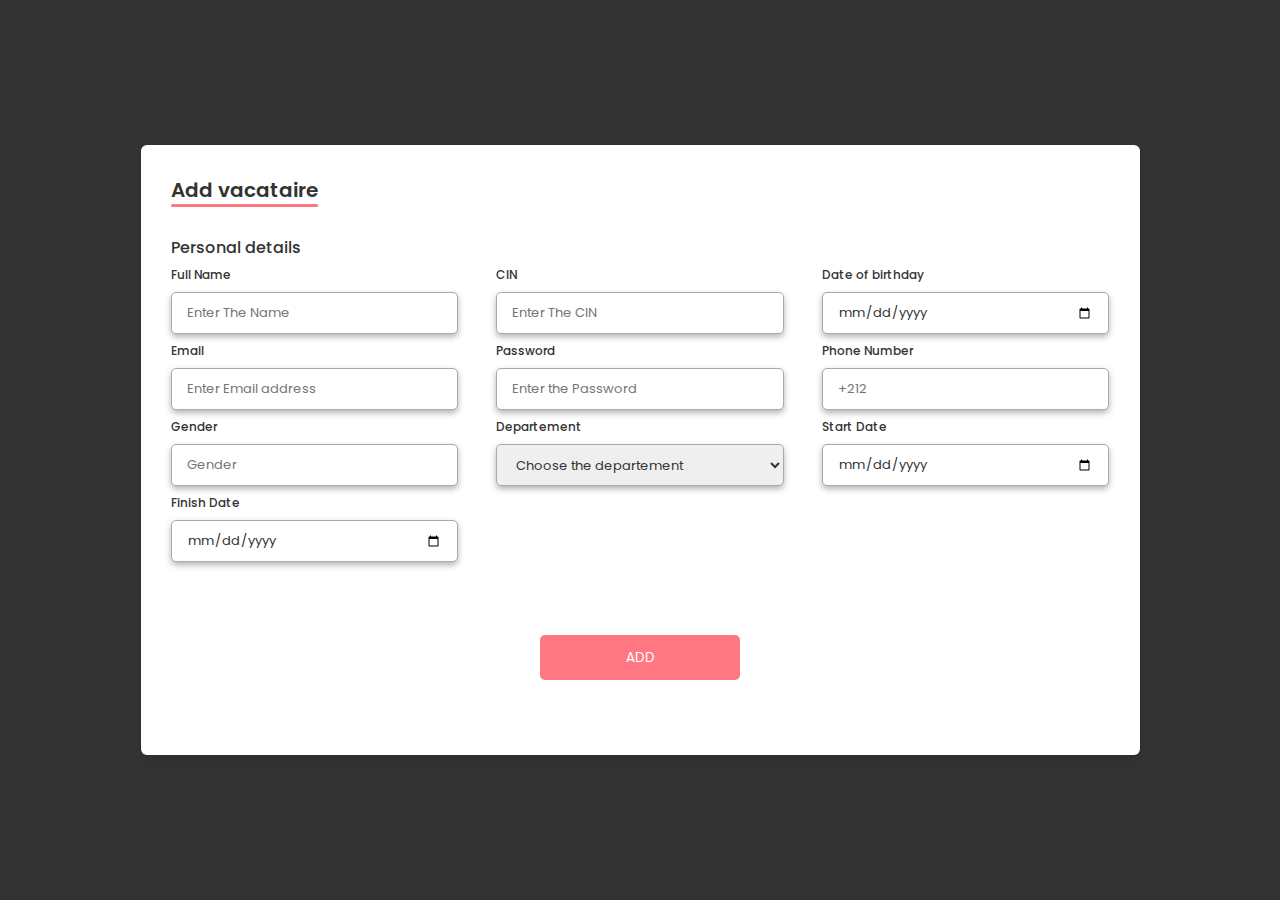
==== login/Add.html @ c8a68660 "Add files via upload" ====
<!DOCTYPE html>
<html lang="en">
<head>
    <meta charset="UTF-8">
    <meta name="viewport" content="width=device-width, initial-scale=1.0">
    <link rel="stylesheet" href="add.css">

    <link rel="stylesheet" href="https://unicons.iconscout.com/release/v4.0.0/css/line.css">
    <title>Add vacataire</title>
</head>
<body>
    <div class="container">
        <header> Add vacataire </header>

        <form action="#">
            <div class="form-first">
                <div class="details">
                    <span class="title"> Personal details </span>
                    <div class="fields">
                        <div class="input-field">
                            <label for="">Full Name</label>
                            <input type="text" placeholder="Enter The Name" >
                        </div>

                        <div class="input-field">
                            <label for="">CIN</label>
                            <input type="text" placeholder="Enter The CIN" >
                        </div>

                        <div class="input-field">
                            <label for="">Date of birthday</label>
                            <input type="date">
                        </div>

                        <div class="input-field">
                            <label for="">Email</label>
                            <input type="text" placeholder="Enter Email address" >
                        </div>

                        <div class="input-field">
                            <label for="">Password</label>
                            <input type="password" placeholder="Enter the Password" placeholder="Enter the Password" pattern=".{8,}" title="Password must be at least 8 characters long" >
                        </div>

                        <div class="input-field">
                            <label for="">Phone Number</label>
                            <input type="tel" id="phone" placeholder="+212"  pattern="\+212\d{9}" title="Please enter a valid phone number starting with '+212'">
                        </div>

                        <div class="input-field">
                            <label for="">Gender</label>
                            <input type="text" placeholder="Gender">
                        </div>

                        <div class="input-field">
                            <label for="departement">Departement</label>
                            <select id="departement" name="departement">
                              <option value="" disabled selected>Choose the departement</option>
                              <option value="mathematics">Mathematics</option>
                              <option value="computer_science">Computer Science</option>
                              <option value="biology">Biology</option>
                              <!-- Add more options as needed -->
                            </select>
                        </div>

                        <div class="input-field">
                            <label for="">Start Date</label>
                            <input type="date">
                        </div>

                        <div class="input-field">
                            <label for="">Finish Date</label>
                            <input type="date">
                        </div>
                    </div>
                    
                </div>
                <center>
                    <button class="submitBtn">
                        <span class="btn">ADD</span>
                        <i class="uil uil-navigator"></i>
                    </button>
                </center>

            </div>
            
        </form>
    </div>
    
</body>
</html>
---- login/add.css ----
@import url('https://fonts.googleapis.com/css2?family=Poppins:wght@300;400;500;600;700;800&display=swap');

:root {
  --primary-color: #ff7782;
  --secondary-color: #333;
  --text-color: #333;
}

* {
  margin: 0;
  padding: 0;
  box-sizing: border-box;
  font-family: 'Poppins', sans-serif;
}

body {
  min-height: 100vh;
  display: flex;
  align-items: center;
  justify-content: center;
  background: var(--secondary-color);
}

.container {
  position: relative;
  max-width: 999px;
  width: 100%;
  border-radius: 6px;
  padding: 30px;
  margin: 0 15px;
  background-color: white;
  box-shadow: 0 5px 10px rgba(0, 0, 0, 0.1);
}

.container header {
  position: relative;
  font-size: 20px;
  font-weight: 600;
  color: var(--text-color);
}

.container header::before {
  content: "";
  position: absolute;
  left: 0;
  border-radius: 8px;
  bottom: -2px;
  height: 3px;
  width: 147px;
  background-color: var(--primary-color);
}

.container form {
  position: relative;
  margin-top: 16px;
  min-height: 490px;
}

.container form .details {
  margin-top: 30px;
}

.container form .details-bank {
  margin-top: 10px;
}

.container form .title {
  display: block;
  margin-bottom: 8px;
  font-size: 16px;
  font-weight: 500;
  margin: 6px 0;
  color: var(--text-color);
}

.container form .fields {
  display: flex;
  align-items: center;
  justify-content: space-between;
  flex-wrap: wrap;
}

form .fields .input-field {
  display: flex;
  width: calc(100% / 3 - 25px);
  flex-direction: column;
}

.input-field label {
  font-size: 12px;
  font-weight: 500;
  color: var(--text-color);
}

.input-field select,
.input-field input {
  outline: none;
  border-radius: 5px;
  font-size: 13px;
  color: var(--text-color);
  border: 1px solid #aaa;
  padding: 0 15px;
  height: 42px;
  margin: 8px 0;
}

.input-field select:is(:focus, :valid),
.input-field input:is(:focus, :valid) {
  box-shadow: 0 3px 6px rgba(0, 0, 0, 0.3);
}

.input-field input[type="date"] {
  color: #707070;
}

.input-field input[type="date"]:valid {
  color: var(--text-color);
}

.container form button {
  margin-top: 65px;
  display: flex;
  align-items: center;
  justify-content: center;
  height: 45px;
  max-width: 200px;
  width: 100%;
  border: none;
  outline: none;
  color: #ffff;
  border-radius: 5px;
  background-color: var(--primary-color);
}


/* CSS for tablets */
@media only screen and (max-width: 768px) {
    .container {
      padding: 20px;
    }
  
    .container form .fields .input-field {
      width: calc(50% - 25px);
    }
  
    .container form button {
      margin-top: 40px;
    }
  }
  
  /* CSS for phones */
  @media only screen and (max-width: 480px) {
    .container {
      padding: 10px;
    }
  
    .container header::before {
      width: 100px;
    }
  
    .container form .fields .input-field {
      width: 100%;
    }
  
    .container form button {
      margin-top: 30px;
    }
  }
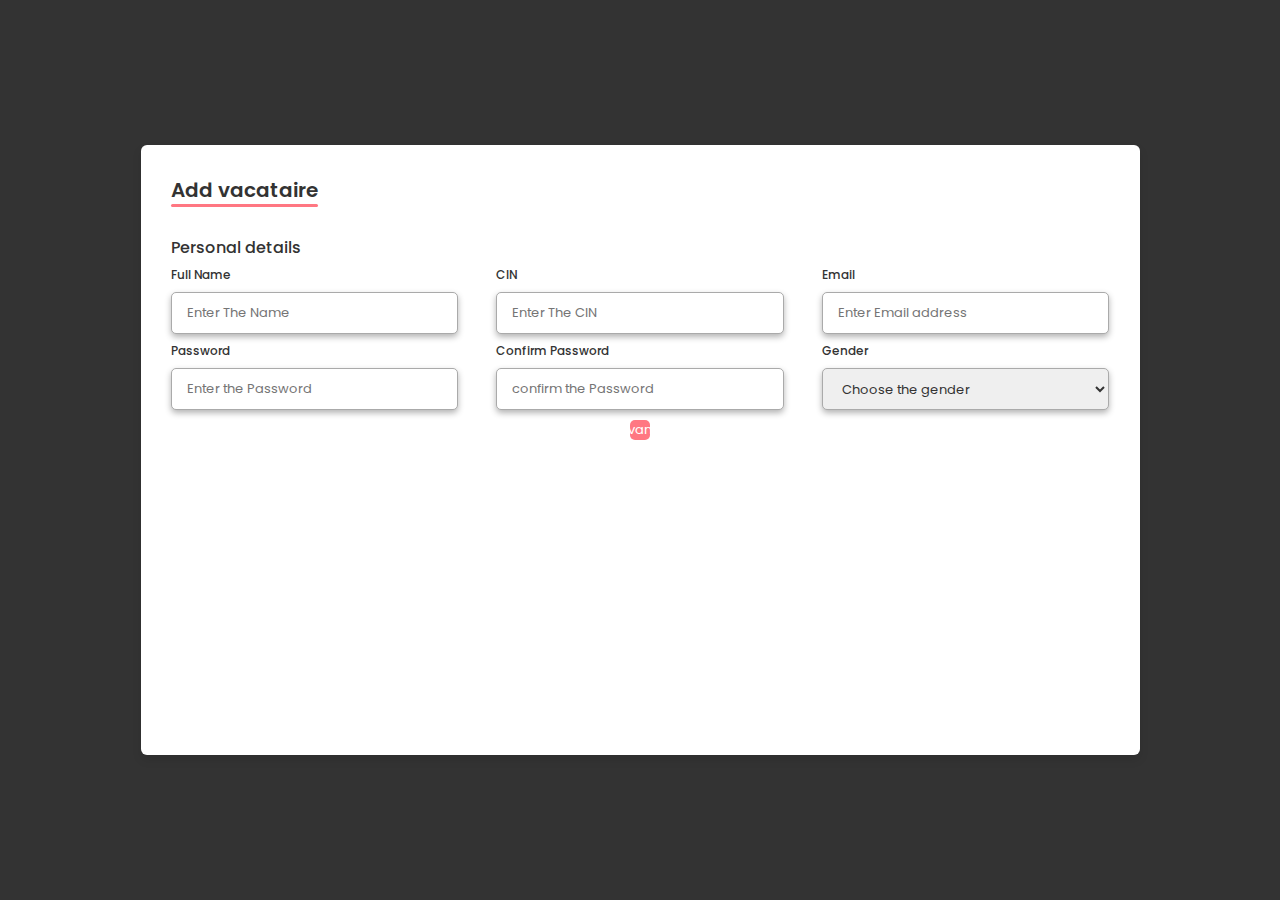
==== commit cffa43b7: "Add files via upload" ====
--- a/login/Add.html
+++ b/login/Add.html
@@ -12,7 +12,7 @@
     <div class="container">
         <header> Add vacataire </header>
 
-        <form action="#">
+        <form action="ADD2.html">
             <div class="form-first">
                 <div class="details">
                     <span class="title"> Personal details </span>
@@ -28,11 +28,6 @@
                         </div>
 
                         <div class="input-field">
-                            <label for="">Date of birthday</label>
-                            <input type="date">
-                        </div>
-
-                        <div class="input-field">
                             <label for="">Email</label>
                             <input type="text" placeholder="Enter Email address" >
                         </div>
@@ -43,42 +38,24 @@
                         </div>
 
                         <div class="input-field">
-                            <label for="">Phone Number</label>
-                            <input type="tel" id="phone" placeholder="+212"  pattern="\+212\d{9}" title="Please enter a valid phone number starting with '+212'">
+                            <label for=""> Confirm Password</label>
+                            <input type="password" placeholder="confirm the Password" placeholder="Enter the Password" pattern=".{8,}" title="Password must be at least 8 characters long" >
                         </div>
 
                         <div class="input-field">
                             <label for="">Gender</label>
-                            <input type="text" placeholder="Gender">
+                            <select id="Gender" name="gender">
+                                <option value="" disabled selected>Choose the gender</option>
+                                <option value="M">Male</option>
+                                <option value="F">Female</option>
+                              </select>
                         </div>
-
-                        <div class="input-field">
-                            <label for="departement">Departement</label>
-                            <select id="departement" name="departement">
-                              <option value="" disabled selected>Choose the departement</option>
-                              <option value="mathematics">Mathematics</option>
-                              <option value="computer_science">Computer Science</option>
-                              <option value="biology">Biology</option>
-                              <!-- Add more options as needed -->
-                            </select>
-                        </div>
-
-                        <div class="input-field">
-                            <label for="">Start Date</label>
-                            <input type="date">
-                        </div>
-
-                        <div class="input-field">
-                            <label for="">Finish Date</label>
-                            <input type="date">
-                        </div>
-                    </div>
                     
                 </div>
                 <center>
                     <button class="submitBtn">
-                        <span class="btn">ADD</span>
-                        <i class="uil uil-navigator"></i>
+                        <span class="btn">Suivant</span>
+                        <i style="margin-left: 1rem;" class="uil uil-navigator"></i>
                     </button>
                 </center>
 
--- a/login/add.css
+++ b/login/add.css
@@ -116,8 +116,26 @@
 .input-field input[type="date"]:valid {
   color: var(--text-color);
 }
+.details button{
+  margin-top: 2px;
+  display: flex;
+  font-size: small;
+  border-radius: 5px;
+  align-items: center;
+  justify-content: center;
+  height: 20px;
+  max-width: 20px;
+  width: 10%;
+  border: none;
+  outline: none;
+}
 
-.container form button {
+.btn-right{
+  display: flex;
+  justify-content: space-between;
+  align-items: center;
+}
+.submitBtn{
   margin-top: 65px;
   display: flex;
   align-items: center;
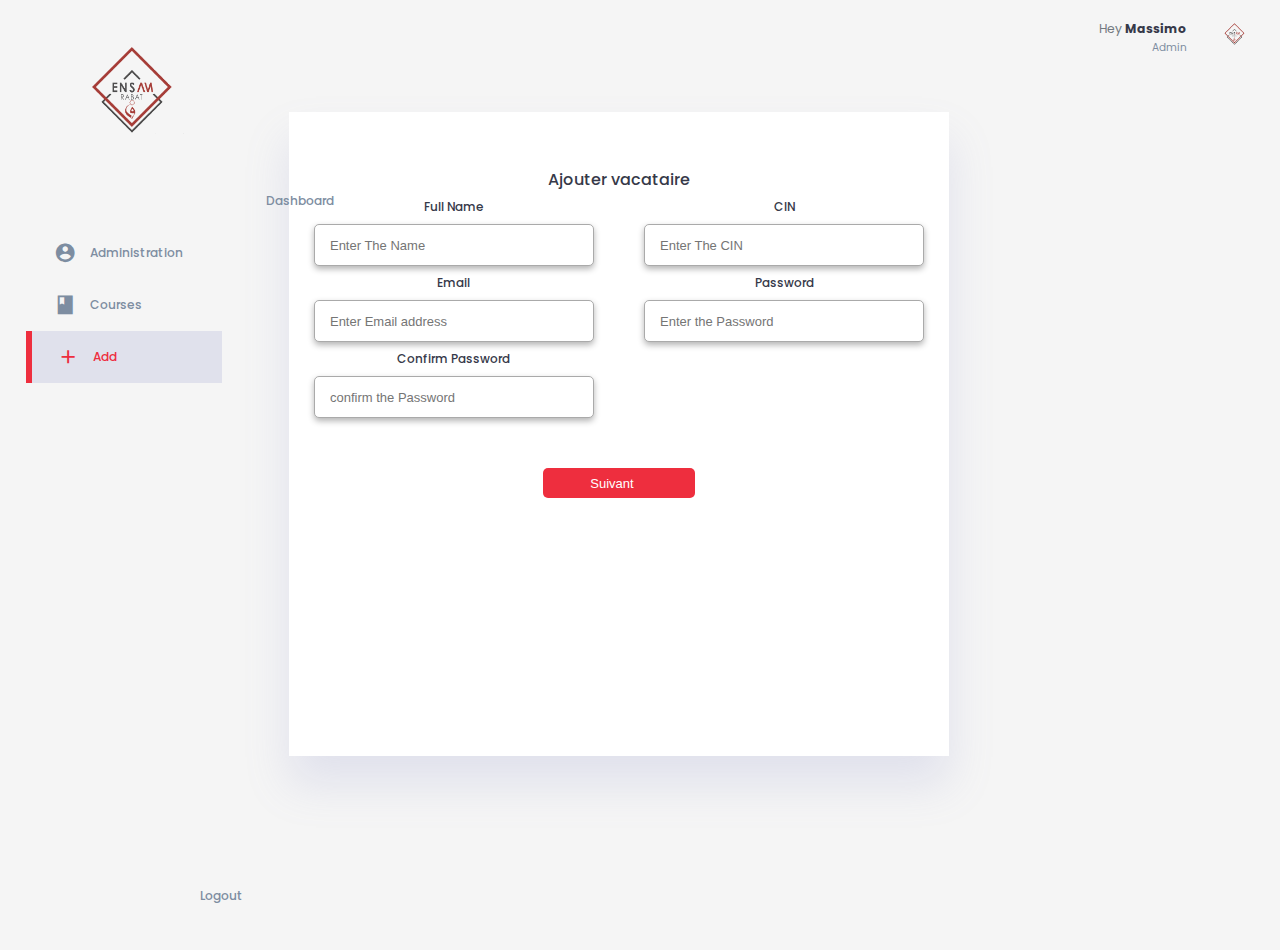
==== commit 3a1a6bff: "Add files via upload" ====
--- a/login/Add.html
+++ b/login/Add.html
@@ -4,64 +4,115 @@
     <meta charset="UTF-8">
     <meta name="viewport" content="width=device-width, initial-scale=1.0">
     <link rel="stylesheet" href="add.css">
-
+    <link rel="stylesheet" href="https://fonts.googleapis.com/icon?family=Material+Icons+Sharp">
     <link rel="stylesheet" href="https://unicons.iconscout.com/release/v4.0.0/css/line.css">
     <title>Add vacataire</title>
 </head>
 <body>
     <div class="container">
-        <header> Add vacataire </header>
-
-        <form action="ADD2.html">
-            <div class="form-first">
-                <div class="details">
-                    <span class="title"> Personal details </span>
-                    <div class="fields">
-                        <div class="input-field">
-                            <label for="">Full Name</label>
-                            <input type="text" placeholder="Enter The Name" >
+            <div class="profile">
+                <aside>
+                    <div class="top">
+                        <div class="logo">
+                            <img src="./image/ENSAM.png" alt="Logo ENSAM">
                         </div>
-
-                        <div class="input-field">
-                            <label for="">CIN</label>
-                            <input type="text" placeholder="Enter The CIN" >
+                        <div class="close" id="close-btn">
+                            <span class="material-icons-sharp">
+                                close
+                            </span>
                         </div>
-
-                        <div class="input-field">
-                            <label for="">Email</label>
-                            <input type="text" placeholder="Enter Email address" >
+                    </div>
+                    <div class="sidebar">
+                        <a href="index.html" >
+                            <span class="material-icons-sharp">grid_view</span>
+                            <h3>Dashboard</h3>
+                        </a> 
+                        <a href="Profile.html" >
+                            <span class="material-icons-sharp">account_circle</span>
+                            <h3>Administration</h3>
+                        </a>
+                        <a href="Courses.html">
+                            <span class="material-icons-sharp">book</span>
+                            <h3>Courses</h3>
+                        </a>
+        
+                        <a href="#" class="active">
+                            <span class="material-icons-sharp">add</span>
+                            <h3>Add</h3>
+                        </a>
+                        <a href="#">
+                            <span class="material-icons-sharp">logout</span>
+                            <h3>Logout</h3>
+                        </a>
+                    </div>
+                </aside>
+            </div>
+            <div>
+                <main class="main-container">    
+                    <form action="ADD2.html">
+                        <div class="form-first">
+                            <div class="details">
+                                <span class="title"> Ajouter vacataire </span>
+                                <div class="fields">
+                                    <div class="input-field">
+                                        <label for="">Full Name</label>
+                                        <input type="text" placeholder="Enter The Name"  name="">
+                                    </div>
+            
+                                    <div class="input-field">
+                                        <label for="">CIN</label>
+                                        <input type="text" placeholder="Enter The CIN"  name="">
+                                    </div>
+            
+                                    <div class="input-field">
+                                        <label for="">Email</label>
+                                        <input type="text" placeholder="Enter Email address"  name="">
+                                    </div>
+            
+                                    <div class="input-field">
+                                        <label for="">Password</label>
+                                        <input  name="" type="password" placeholder="Enter the Password" placeholder="Enter the Password" pattern=".{8,}" title="Password must be at least 8 characters long" >
+                                    </div>
+            
+                                    <div class="input-field">
+                                        <label for=""> Confirm Password</label>
+                                        <input  name="" type="password" placeholder="confirm the Password" placeholder="Enter the Password" pattern=".{8,}" title="Password must be at least 8 characters long" >
+                                    </div>
+            
+                                
+                            </div>
+                            <center>
+                                <button class="submitBtn">
+                                    <span class="btn">Suivant</span>
+                                    <i style="margin-left: 1rem;" class="uil uil-navigator"></i>
+                                </button>
+                            </center>
+                                
+                          
+            
                         </div>
-
-                        <div class="input-field">
-                            <label for="">Password</label>
-                            <input type="password" placeholder="Enter the Password" placeholder="Enter the Password" pattern=".{8,}" title="Password must be at least 8 characters long" >
+                        
+                    </form>
+                </main>
+                
+            </div>
+            <div class="right">
+                <div class="top">
+                    <button id="menu-btn">
+                        <span class="material-icons-sharp">menu</span>
+                    </button>
+                    
+                    <div class="profile">
+                        <div class="info">
+                            <p>Hey <b>Massimo</b></p>
+                            <small class="text-muted">Admin</small>
                         </div>
-
-                        <div class="input-field">
-                            <label for=""> Confirm Password</label>
-                            <input type="password" placeholder="confirm the Password" placeholder="Enter the Password" pattern=".{8,}" title="Password must be at least 8 characters long" >
+                        <div class="profile-photo">
+                            <a href="Profile.html"><img src="./image/ENSAM.png" ></a>
                         </div>
-
-                        <div class="input-field">
-                            <label for="">Gender</label>
-                            <select id="Gender" name="gender">
-                                <option value="" disabled selected>Choose the gender</option>
-                                <option value="M">Male</option>
-                                <option value="F">Female</option>
-                              </select>
-                        </div>
-                    
+                    </div>
                 </div>
-                <center>
-                    <button class="submitBtn">
-                        <span class="btn">Suivant</span>
-                        <i style="margin-left: 1rem;" class="uil uil-navigator"></i>
-                    </button>
-                </center>
-
-            </div>
-            
-        </form>
+            </div>    
     </div>
     
 </body>
--- a/login/add.css
+++ b/login/add.css
@@ -1,76 +1,263 @@
 @import url('https://fonts.googleapis.com/css2?family=Poppins:wght@300;400;500;600;700;800&display=swap');
 
-:root {
-  --primary-color: #ff7782;
-  --secondary-color: #333;
-  --text-color: #333;
+
+/*--------------------ROOT VARAIBLES------------------------- */
+:root{
+    --color-primary:#7380ec;
+    --color-danger: #ee2e3e;
+    --color-success: #41f1b6;
+    --color-warning:#ffbb55;
+    --color-white:#ffff;
+    --color-info-dark:#7d8da1;
+    --color-dark: #363949;
+    --color-light:rgba(132,139,200,0.18);
+    --color-primary-variant:#111e88;
+    --color-dark-variant:#737980;
+    --color-background: #f5f5f5;
+
+    --card-border-raduis:2rem;
+    --border-radius-1:0.4rem;
+    --border-raduis-2:0.8rem;
+    --border-raduis-3:1.2rem;
+
+    --card-padding: 1.8rem;
+    --padding:1.2rem;
+
+    --box-shadow: 0 2rem 3rem var(--color-light);
+
 }
 
 * {
-  margin: 0;
-  padding: 0;
-  box-sizing: border-box;
-  font-family: 'Poppins', sans-serif;
-}
-
-body {
-  min-height: 100vh;
+    margin: 0;
+    padding: 0;
+    outline: 0;
+    appearance: none;
+    border: 0;
+    text-decoration: none;
+    list-style: none;
+    box-sizing: border-box;
+}
+
+html{
+    font-size: 14px;
+}
+
+body{
+    width: 100vw;
+    height: 100vh;
+    font-family: poppins, sans-serif;
+    font-size: 0.88rem;
+    background: var(--color-background);
+    user-select: none;
+    overflow-x: hidden;
+    color:var(--color-dark) ;
+
+}
+
+
+.container{
+    display: grid;
+    width: 96%;
+    margin: 0 auto;
+    gap: 1.8rem;
+    grid-template-columns: 14rem auto 23rem;
+}
+a{
+    color: var(--color-dark);
+}
+
+img{
+    display: block;
+    width: 100%;
+}
+
+h1{
+    font-weight: 800;
+    font-size: 1.8rem;
+}
+
+h2{
+    font-size: 1.4rem;
+}
+
+h3{
+    font-size: 0.87rem;
+}
+
+h4{
+    font-size:0.8rem;
+}
+
+h5{
+    font-size: 0.77rem;
+}
+
+small{
+    font-size: 0.75rem;
+}
+
+.profile-photo{
+    width: 2.8rem;
+    height: 2.8rem;
+    border-radius: 50%;
+    overflow: hidden;
+}
+
+.text-muted{
+    color: var(--color-info-dark);
+}
+
+p{
+    color: var(--color-dark-variant);   
+}
+
+b{
+    color: var(--color-dark);
+}
+
+.primary{
+    color: var(--color-primary);
+}
+
+.danger{
+    color: var(--color-danger);
+}
+
+.success{
+    color: var(--color-success);
+}
+
+.warning{
+    color: var(--color-warning);
+}
+
+aside{
+    height: 100vh;
+
+}
+
+aside .top{
+    display: flex;
+    align-items: center;
+    justify-content: space-between;
+    margin-top: 1.4rem;
+}
+
+aside .logo{
+    display: flex;
+    gap: 0.8rem;
+}
+aside .logo img{
+    margin-top: 1rem;
+    margin-left: 2rem;
+    width: 80%;
+    height: 75%;
+    
+}
+
+aside .close{
+    display: none;
+}
+
+/* SIDEBAR  */
+
+aside .sidebar {
+    display: flex;
+    flex-direction: column;
+    height: 86vh;
+    position: relative;
+    top: 3rem;
+}
+
+aside h3{
+    font-weight: 500;
+}
+
+aside .sidebar a{
+    display: flex;
+    color: var(--color-info-dark);
+    margin-left: 2rem;
+    gap: 1rem;
+    align-items: center;
+    position: relative;
+    height: 3.7rem;
+    transition: all 300ms ease;
+}
+
+
+aside .sidebar a span{
+    font-size: 1.6rem;
+    transition: all 300ms ease;
+}
+
+aside .sidebar a:last-child{
+    position: absolute;
+    bottom: 2rem;
+    width: 100%;
+}
+
+aside .sidebar a.active{
+    background: var(--color-light);
+    color: var(--color-danger);
+    margin-left: 0;
+}
+
+aside .sidebar a.active:before{
+    content: "";
+    width: 6px;
+    height: 100%;
+    background: var(--color-danger);
+}
+
+aside .sidebar a.active span {
+    color: var(--color-danger);
+    margin-left: calc(1rem - 3px);
+}
+
+aside .sidebar a:hover {
+    color: var(--color-danger);
+}
+
+aside .sidebar a:hover span{
+    margin-left: 1rem;
+}
+
+
+
+/*main*/
+
+
+main{
+  margin-left: 3rem;
+  margin-top: 8rem;
+  margin-bottom: auto;
+  background: var(--color-white);
+  width: 100%;
+  height: 70%;
+  padding: var(--card-padding);
+  text-align: center;
+  box-shadow: var(--box-shadow);
   display: flex;
-  align-items: center;
-  justify-content: center;
-  background: var(--secondary-color);
-}
-
-.container {
-  position: relative;
-  max-width: 999px;
-  width: 100%;
-  border-radius: 6px;
-  padding: 30px;
-  margin: 0 15px;
-  background-color: white;
-  box-shadow: 0 5px 10px rgba(0, 0, 0, 0.1);
-}
-
-.container header {
-  position: relative;
-  font-size: 20px;
-  font-weight: 600;
-  color: var(--text-color);
-}
-
-.container header::before {
-  content: "";
-  position: absolute;
-  left: 0;
-  border-radius: 8px;
-  bottom: -2px;
-  height: 3px;
-  width: 147px;
-  background-color: var(--primary-color);
-}
-
-.container form {
-  position: relative;
-  margin-top: 16px;
-  min-height: 490px;
-}
+  justify-content: space-between;
+  transition: all 300ms ease;
+}
+main:hover{
+  box-shadow: none;
+}
+
 
 .container form .details {
   margin-top: 30px;
 }
 
-.container form .details-bank {
-  margin-top: 10px;
-}
+
 
 .container form .title {
   display: block;
-  margin-bottom: 8px;
+  margin-bottom: 10px;
   font-size: 16px;
   font-weight: 500;
   margin: 6px 0;
-  color: var(--text-color);
 }
 
 .container form .fields {
@@ -82,7 +269,7 @@
 
 form .fields .input-field {
   display: flex;
-  width: calc(100% / 3 - 25px);
+  width: calc(100% / 2 - 25px);
   flex-direction: column;
 }
 
@@ -116,42 +303,121 @@
 .input-field input[type="date"]:valid {
   color: var(--text-color);
 }
-.details button{
-  margin-top: 2px;
-  display: flex;
-  font-size: small;
-  border-radius: 5px;
+
+.submitBtn{
+  margin-top: 3rem;
+  display: block;
+  background: var(--color-danger);
+  color: white;
   align-items: center;
   justify-content: center;
-  height: 20px;
-  max-width: 20px;
-  width: 10%;
-  border: none;
-  outline: none;
-}
-
-.btn-right{
-  display: flex;
-  justify-content: space-between;
-  align-items: center;
-}
-.submitBtn{
-  margin-top: 65px;
-  display: flex;
-  align-items: center;
-  justify-content: center;
-  height: 45px;
-  max-width: 200px;
-  width: 100%;
-  border: none;
-  outline: none;
-  color: #ffff;
   border-radius: 5px;
-  background-color: var(--primary-color);
-}
-
-
+  width: 25%;
+  height: 30px;
+  font-size: small;
+}
+
+   /*===========================RIGHT===========================*/
+
+   .right {
+    margin-top: 1.4rem;
+}
+
+.right .top{
+    display: flex;
+    justify-content: end;
+    gap: 2rem;
+}
+
+.right .top button{
+    display: none;
+}
+
+.right .theme-toggler{
+    background:var(--color-light) ;
+    display: flex;
+    justify-content: space-between;
+    align-items: center;
+    height: 1.6rem;
+    width: 4.2rem;
+    cursor: pointer;
+    border-radius: var(--border-radius-1);
+}
+
+.right .theme-toggler span{
+    font-size: 1.2rem;
+    width: 50%;
+    height: 100%;
+    display: flex;
+    align-items: center;
+    justify-content: center;
+}
+
+.right .theme-toggler span.active{
+    background: var(--color-danger);
+    color: white;
+    border-radius: var(--border-radius-1);
+}
+
+
+.right .top .profile{
+    display: flex;
+    gap: 2rem;
+    text-align: right;
+
+}
 /* CSS for tablets */
+@media only screen and (max-width: 768px) {
+  /* Adjust the styles for tablets here */
+  .container {
+    display: flex;
+    flex-direction: column;
+  }
+
+  .right,
+  .profile {
+    display: none;
+  }
+
+  .sidebar {
+    flex: 1;
+  }
+
+  .main-container {
+    width: 100%;
+  }
+
+  .top .logo img {
+    max-width: 100px;
+  }
+}
+
+/* CSS for phones */
+@media only screen and (max-width: 480px) {
+  /* Adjust the styles for phones here */
+  .container {
+    flex-direction: column;
+  }
+
+  .sidebar {
+    display: none;
+  }
+
+  .right {
+    display: none;
+  }
+
+  .main-container {
+    width: 100%;
+  }
+
+  .top .logo img {
+    max-width: 80px;
+  }
+}
+
+/***
+s
 @media only screen and (max-width: 768px) {
     .container {
       padding: 20px;
@@ -166,7 +432,7 @@
     }
   }
   
-  /* CSS for phones */
+
   @media only screen and (max-width: 480px) {
     .container {
       padding: 10px;
@@ -183,4 +449,4 @@
     .container form button {
       margin-top: 30px;
     }
-  }+  }***/